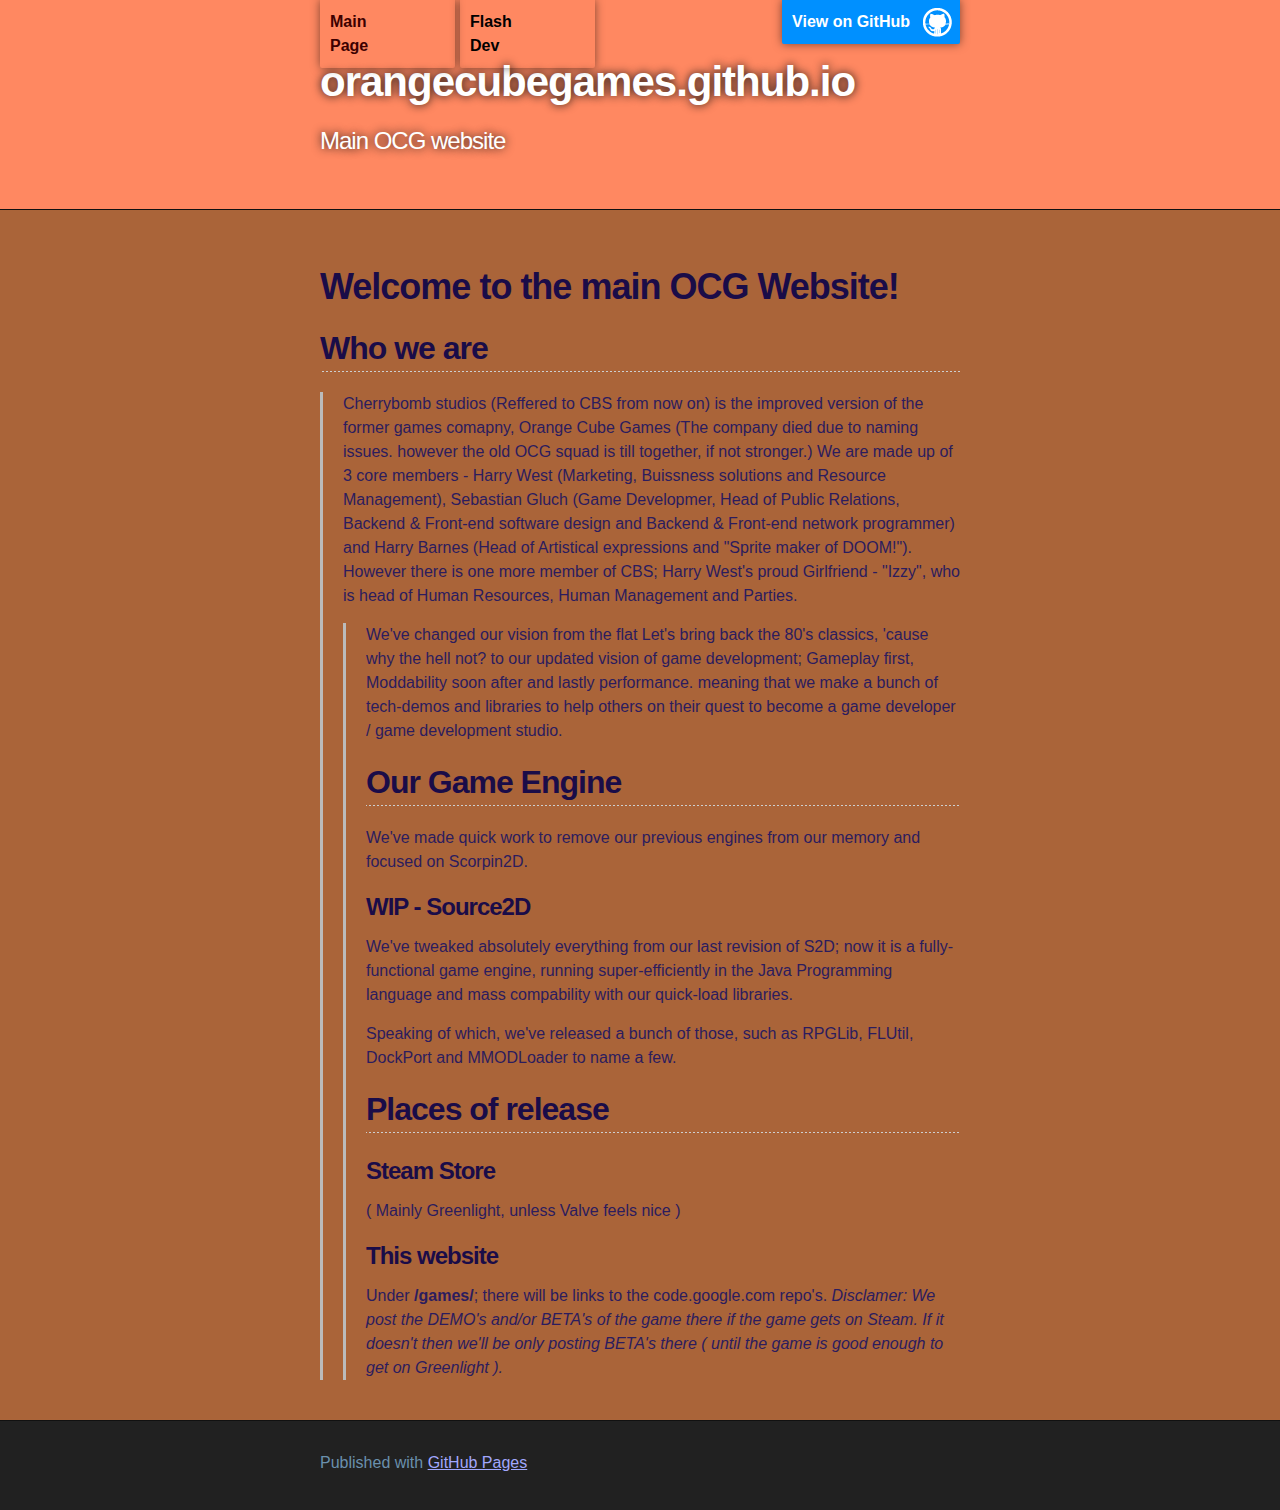
==== index.html @ c963d17f "Update index.html" ====
<!DOCTYPE html>
<html>

  <head>
    <meta charset='utf-8'>
    <meta http-equiv="X-UA-Compatible" content="chrome=1">
    <meta name="description" content="Cherrybomb Studios Main Website">

    <link rel="stylesheet" type="text/css" media="screen" href="stylesheets/stylesheet.css">

    <title>orangecubegames.github.io</title>
  </head>

  <body>

    <!-- HEADER -->
    <div id="header_wrap" class="outer">
        <header class="inner">
          <a id="forkme_banner" href="https://github.com/orangecubegames">View on GitHub</a>
          <a id="nav_element_current" href="https://orangecubegames.github.io/">Main Page</a>
          <a id="nav_element" href="https://orangecubegames.github.io/flash.html">Flash Dev</a>
          <h1 id="project_title">orangecubegames.github.io</h1>
          <h2 id="project_tagline">Main OCG website</h2>

        </header>
    </div>

    <!-- MAIN CONTENT -->
    <div id="main_content_wrap" class="outer">
      <section id="main_content" class="inner">
        <h1>
<a id="welcome-to-the-main-ocg-website" class="anchor" href="#welcome-to-the-main-ocg-website" aria-hidden="true"><span class="octicon octicon-link"></span></a>Welcome to the main OCG Website!</h1>

<h2>
<a id="who-we-are" class="anchor" href="#who-we-are" aria-hidden="true"><span class="octicon octicon-link"></span></a>Who we are</h2>

<blockquote>
<p>Cherrybomb studios (Reffered to CBS from now on) is the improved version of the former games comapny, Orange Cube Games (The company died due to naming issues. however the old OCG squad is till together, if not stronger.) We are made up of 3 core members - Harry West (Marketing, Buissness solutions and Resource Management), Sebastian Gluch (Game Developmer, Head of Public Relations, Backend & Front-end software design and Backend & Front-end network programmer) and Harry Barnes (Head of Artistical expressions and "<i>Sprite maker of <b>DOOM!</b></i>"). However there is one more <i>member</i> of CBS; Harry West's proud Girlfriend - "Izzy", who is head of Human Resources, Human Management and Parties.</b></p>

<blockquote>
<p>We've changed our vision from the flat <i>Let's bring back the 80's classics, 'cause why the hell not?</i> to our updated vision of game development; <b>Gameplay first, Moddability soon after and lastly performance.</b> meaning that we make a bunch of tech-demos and libraries to help others on their quest to become a game developer / game development studio.</p>


<h2>
<a id="our-game-engine" class="anchor" href="#our-game-engine" aria-hidden="true"><span class="octicon octicon-link"></span></a>Our Game Engine</h2>

<p>We've made quick work to remove our previous engines from our memory and focused on <i><b>Scorpin</b>2D</i>.</p>

<h3>
<a id="source-2d" class="anchor" href="#source-2d" aria-hidden="true"><span class="octicon octicon-link"></span></a>WIP - Source2D</h3>

<p>We've tweaked absolutely <b>everything</b> from our last revision of S2D; now it is a fully-functional game engine, running super-efficiently in the Java Programming language and mass compability with our quick-load libraries.</p>
<p>Speaking of which, we've released a bunch of those, such as <b>RPGLib, FLUtil, DockPort and MMODLoader</b> to name a few.</p>
<h2>
<a id="places-of-release" class="anchor" href="#places-of-release" aria-hidden="true"><span class="octicon octicon-link"></span></a>Places of release</h2>

<h3>
<a id="steam-store" class="anchor" href="#steam-store" aria-hidden="true"><span class="octicon octicon-link"></span></a>Steam Store</h3>

<p>( Mainly Greenlight, unless Valve feels nice )</p>

<h3>
<a id="this-website" class="anchor" href="#this-website" aria-hidden="true"><span class="octicon octicon-link"></span></a>This website</h3>

<p>Under <strong>/games/</strong>; there will be links to the code.google.com repo's. <em>Disclamer: We post the DEMO's and/or BETA's of the game there if the game gets on Steam. If it doesn't then we'll be only posting BETA's there ( until the game is good enough to get on Greenlight ).</em></p>
</blockquote>
</blockquote>
</blockquote>
      </section>
    </div>

    <!-- FOOTER  -->
    <div id="footer_wrap" class="outer">
      <footer class="inner">
        <p>Published with <a href="http://pages.github.com">GitHub Pages</a></p>
      </footer>
    </div>

    

  </body>
</html>
---- stylesheets/stylesheet.css ----
/*******************************************************************************
Slate Theme for GitHub Pages
by Jason Costello, @jsncostello
*******************************************************************************/

@import url(pygment_trac.css);

/*******************************************************************************
MeyerWeb Reset
*******************************************************************************/

html, body, div, span, applet, object, iframe,
h1, h2, h3, h4, h5, h6, p, blockquote, pre,
a, abbr, acronym, address, big, cite, code,
del, dfn, em, img, ins, kbd, q, s, samp,
small, strike, strong, sub, sup, tt, var,
b, u, i, center,
dl, dt, dd, ol, ul, li,
fieldset, form, label, legend,
table, caption, tbody, tfoot, thead, tr, th, td,
article, aside, canvas, details, embed,
figure, figcaption, footer, header, hgroup,
menu, nav, output, ruby, section, summary,
time, mark, audio, video {
  margin: 0;
  padding: 0;
  border: 0;
  font: inherit;
  vertical-align: baseline;
}

/* HTML5 display-role reset for older browsers */
article, aside, details, figcaption, figure,
footer, header, hgroup, menu, nav, section {
  display: block;
}

ol, ul {
  list-style: none;
}

table {
  border-collapse: collapse;
  border-spacing: 0;
}

/*******************************************************************************
Theme Styles
*******************************************************************************/

body {
  box-sizing: border-box;
  color:#606275;
  background: #FF8861;
  font-size: 16px;
  font-family: 'Myriad Pro', Calibri, Helvetica, Arial, sans-serif;
  line-height: 1.5;
  margin: 0;
  -webkit-font-smoothing: antialiased;
}

h1, h2, h3, h4, h5, h6 {
  margin: 10px 0;
  font-weight: 700;
  color: #1A0C48;
  font-family: 'Lucida Grande', 'Calibri', Helvetica, Arial, sans-serif;
  letter-spacing: -1px;
}

h1 {
  font-size: 36px;
  font-weight: 700;
}

h2 {
  padding-bottom: 10px;
  font-size: 32px;
  background: url('../images/bg_hr.png') repeat-x bottom;
}

h3 {
  font-size: 24px;
}

h4 {
  font-size: 21px;
}

h5 {
  font-size: 18px;
}

h6 {
  font-size: 16px;
}

p {
  margin: 10px 0 15px 0;
  color: #2C1C5E;
}

footer p {
  color: #6A90AD;
}

a {
  text-decoration: none;
  color: #A1A7FF;
  text-shadow: none;

  transition: color 0.5s ease;
  transition: text-shadow 0.5s ease;
  -webkit-transition: color 0.5s ease;
  -webkit-transition: text-shadow 0.5s ease;
  -moz-transition: color 0.5s ease;
  -moz-transition: text-shadow 0.5s ease;
  -o-transition: color 0.5s ease;
  -o-transition: text-shadow 0.5s ease;
  -ms-transition: color 0.5s ease;
  -ms-transition: text-shadow 0.5s ease;
}

a:hover, a:focus {text-decoration: underline;}

footer a {
  color: #A1A7FD;
  text-decoration: underline;
}

em {
  font-style: italic;
}

strong {
  font-weight: bold;
}

img {
  position: relative;
  margin: 0 auto;
  max-width: 739px;
  padding: 5px;
  margin: 10px 0 10px 0;
  border: 1px solid #ebebeb;

  box-shadow: 0 0 5px #ebebeb;
  -webkit-box-shadow: 0 0 5px #ebebeb;
  -moz-box-shadow: 0 0 5px #ebebeb;
  -o-box-shadow: 0 0 5px #ebebeb;
  -ms-box-shadow: 0 0 5px #ebebeb;
}

p img {
  display: inline;
  margin: 0;
  padding: 0;
  vertical-align: middle;
  text-align: center;
  border: none;
}

pre, code {
  width: 100%;
  color: #222;
  background-color: #fff;

  font-family: Monaco, "Bitstream Vera Sans Mono", "Lucida Console", Terminal, monospace;
  font-size: 14px;

  border-radius: 2px;
  -moz-border-radius: 2px;
  -webkit-border-radius: 2px;
}

pre {
  width: 100%;
  padding: 10px;
  box-shadow: 0 0 10px rgba(0,0,0,.1);
  overflow: auto;
}

code {
  padding: 3px;
  margin: 0 3px;
  box-shadow: 0 0 10px rgba(0,0,0,.1);
}

pre code {
  display: block;
  box-shadow: none;
}

blockquote {
  color: #666;
  margin-bottom: 20px;
  padding: 0 0 0 20px;
  border-left: 3px solid #bbb;
}


ul, ol, dl {
  margin-bottom: 15px
}

ul {
  list-style-position: inside;
  list-style: disc;
  padding-left: 20px;
}

ol {
  list-style-position: inside;
  list-style: decimal;
  padding-left: 20px;
}

dl dt {
  font-weight: bold;
}

dl dd {
  padding-left: 20px;
  font-style: italic;
}

dl p {
  padding-left: 20px;
  font-style: italic;
}

hr {
  height: 1px;
  margin-bottom: 5px;
  border: none;
  background: url('../images/bg_hr.png') repeat-x center;
}

table {
  border: 1px solid #373737;
  margin-bottom: 20px;
  text-align: left;
 }

th {
  font-family: 'Lucida Grande', 'Helvetica Neue', Helvetica, Arial, sans-serif;
  padding: 10px;
  background: #373737;
  color: #fff;
 }

td {
  padding: 10px;
  border: 1px solid #373737;
 }

form {
  background: #f2f2f2;
  padding: 20px;
}

/*******************************************************************************
Full-Width Styles
*******************************************************************************/

.outer {
  width: 100%;
}

.inner {
  position: relative;
  max-width: 640px;
  padding: 20px 10px;
  margin: 0 auto;
}

#forkme_banner {
  display: block;
  position: absolute;
  top:0;
  right: 10px;
  z-index: 10;
  padding: 10px 50px 10px 10px;
  color: #fff;
  background: url('../images/blacktocat.png') #0090ff no-repeat 95% 50%;
  font-weight: 700;
  box-shadow: 0 0 10px rgba(0,0,0,.5);
  border-bottom-left-radius: 2px;
  border-bottom-right-radius: 2px;
}

#nav_element {
  float: left;
  display: block;
  position: absolute;
  top:0;
  left: 150px;
  z-index: 10;
  padding: 10px 50px 10px 10px;
  color: rgb(0,0,0);
  font-weight: 700;
  box-shadow: 0 0 10px rgba(0,0,0,.5);
  border-bottom-left-radius: 2px;
  border-bottom-right-radius: 2px;
  width: 75px;
  margin-right: 100%;
}

#nav_element_current {
  float: left;
  display: block;
  position: absolute;
  top:0;
  left: 10px;
  z-index: 10;
  padding: 10px 50px 10px 10px;
  color: rgb(60,0,0);
  font-weight: 700;
  box-shadow: 0 0 10px rgba(0,0,0,.5);
  border-bottom-left-radius: 2px;
  border-bottom-right-radius: 2px;
  width: 75px;
  margin-right: 100%;
}

#header_wrap {
  background: #FF8861;
  background: -moz-linear-gradient(top, #FF8861, #FF8861);
  background: -webkit-linear-gradient(top, #FF8861, #FF8861);
  background: -ms-linear-gradient(top, #FF8861, #FF8861);
  background: -o-linear-gradient(top, #FF8861, #FF8861);
  background: linear-gradient(top, #FF8861, #FF8861);
}

#header_wrap .inner {
  padding: 50px 10px 30px 10px;
}

#project_title {
  margin: 0;
  color: #fff;
  font-size: 42px;
  font-weight: 700;
  text-shadow: #111 0px 0px 10px;
}

#project_tagline {
  color: #fff;
  font-size: 24px;
  font-weight: 300;
  background: none;
  text-shadow: #111 0px 0px 10px;
}

#downloads {
  position: absolute;
  width: 210px;
  z-index: 10;
  bottom: -40px;
  right: 0;
  height: 70px;
  background: url('../images/icon_download.png') no-repeat 0% 90%;
}

.zip_download_link {
  display: block;
  float: right;
  width: 90px;
  height:70px;
  text-indent: -5000px;
  overflow: hidden;
  background: url(../images/sprite_download.png) no-repeat bottom left;
}

.tar_download_link {
  display: block;
  float: right;
  width: 90px;
  height:70px;
  text-indent: -5000px;
  overflow: hidden;
  background: url(../images/sprite_download.png) no-repeat bottom right;
  margin-left: 10px;
}

.zip_download_link:hover {
  background: url(../images/sprite_download.png) no-repeat top left;
}

.tar_download_link:hover {
  background: url(../images/sprite_download.png) no-repeat top right;
}

#main_content_wrap {
  background-color: #AA6439;
  border-top: 1px solid #111;
  border-bottom: 1px solid #111;
}

#main_content {
  padding-top: 40px;
}

#footer_wrap {
  background: #212121;
}



/*******************************************************************************
Small Device Styles
*******************************************************************************/

@media screen and (max-width: 480px) {
  body {
    font-size:14px;
  }

  #downloads {
    display: none;
  }

  .inner {
    min-width: 320px;
    max-width: 480px;
  }

  #project_title {
  font-size: 32px;
  }

  h1 {
    font-size: 28px;
  }

  h2 {
    font-size: 24px;
  }

  h3 {
    font-size: 21px;
  }

  h4 {
    font-size: 18px;
  }

  h5 {
    font-size: 14px;
  }

  h6 {
    font-size: 12px;
  }

  code, pre {
    min-width: 320px;
    max-width: 480px;
    font-size: 11px;
  }

}
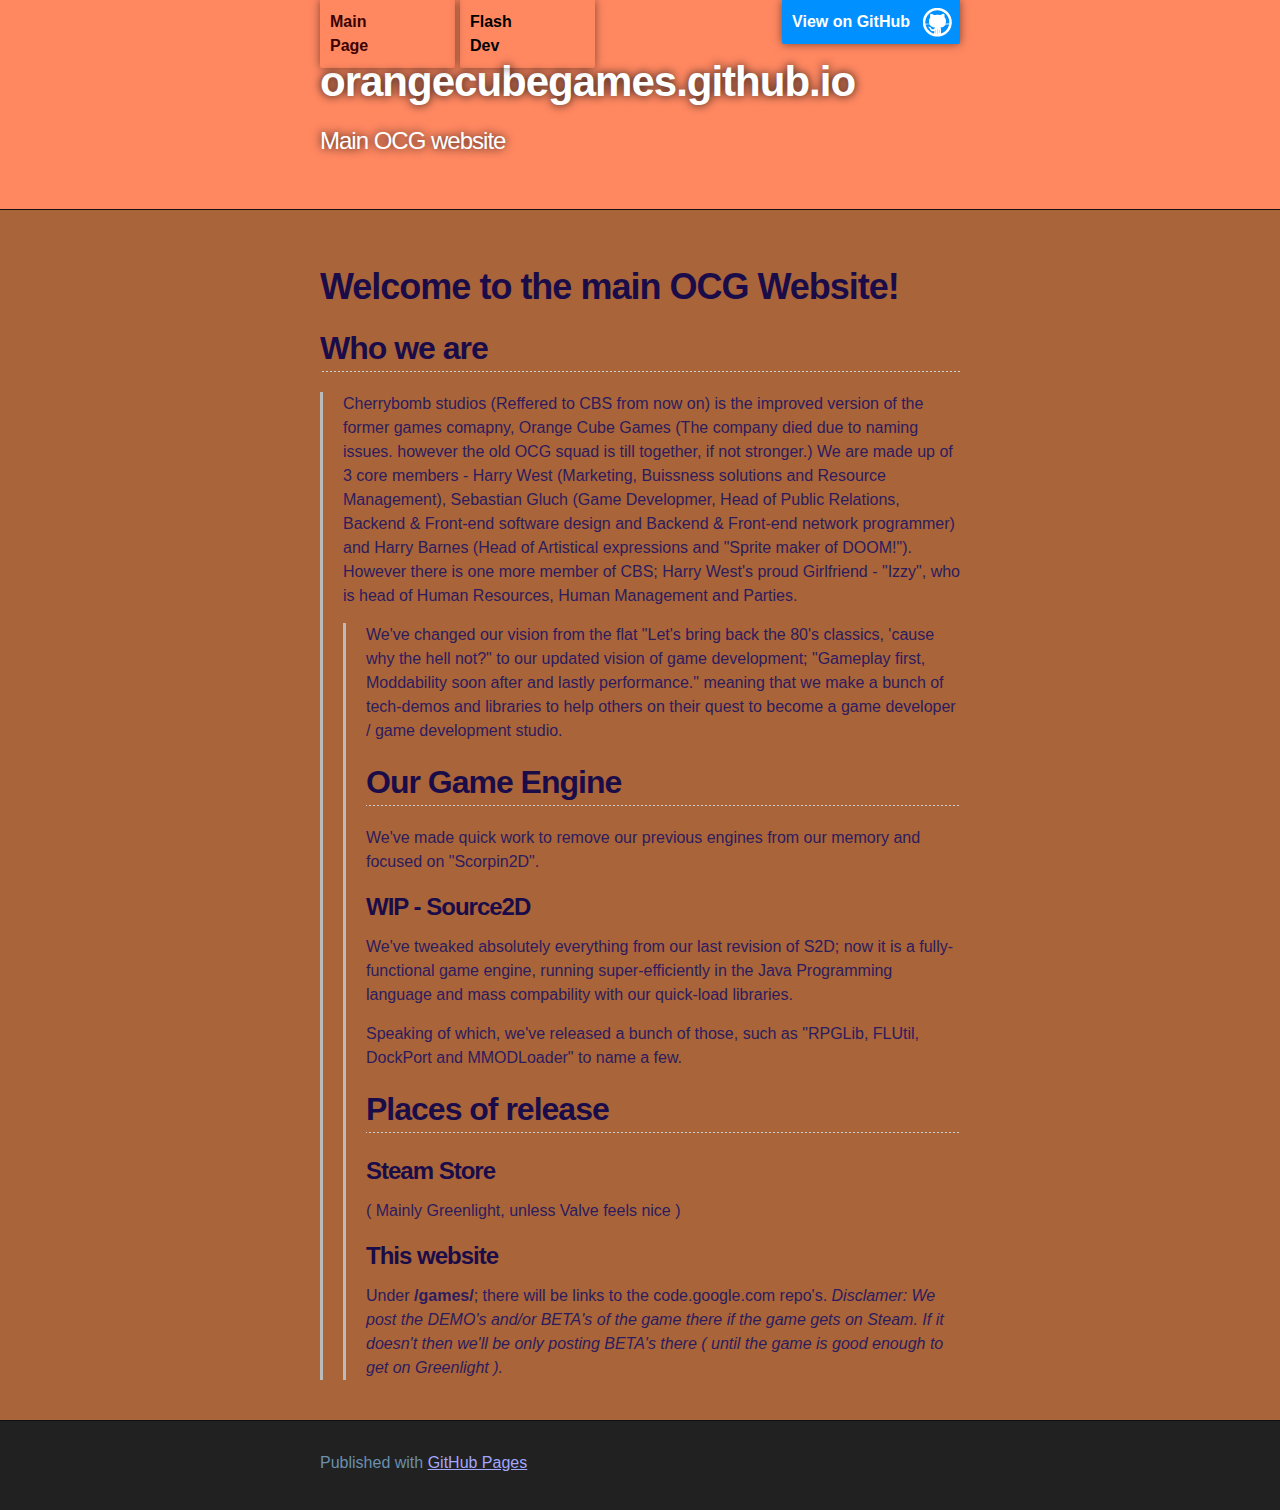
==== commit c3f8ecdb: "Update index.html" ====
--- a/index.html
+++ b/index.html
@@ -38,19 +38,19 @@
 <p>Cherrybomb studios (Reffered to CBS from now on) is the improved version of the former games comapny, Orange Cube Games (The company died due to naming issues. however the old OCG squad is till together, if not stronger.) We are made up of 3 core members - Harry West (Marketing, Buissness solutions and Resource Management), Sebastian Gluch (Game Developmer, Head of Public Relations, Backend & Front-end software design and Backend & Front-end network programmer) and Harry Barnes (Head of Artistical expressions and "<i>Sprite maker of <b>DOOM!</b></i>"). However there is one more <i>member</i> of CBS; Harry West's proud Girlfriend - "Izzy", who is head of Human Resources, Human Management and Parties.</b></p>
 
 <blockquote>
-<p>We've changed our vision from the flat <i>Let's bring back the 80's classics, 'cause why the hell not?</i> to our updated vision of game development; <b>Gameplay first, Moddability soon after and lastly performance.</b> meaning that we make a bunch of tech-demos and libraries to help others on their quest to become a game developer / game development studio.</p>
+<p>We've changed our vision from the flat <i>"Let's bring back the 80's classics, 'cause why the hell not?"</i> to our updated vision of game development; <b>"Gameplay first, Moddability soon after and lastly performance."</b> meaning that we make a bunch of tech-demos and libraries to help others on their quest to become a game developer / game development studio.</p>
 
 
 <h2>
 <a id="our-game-engine" class="anchor" href="#our-game-engine" aria-hidden="true"><span class="octicon octicon-link"></span></a>Our Game Engine</h2>
 
-<p>We've made quick work to remove our previous engines from our memory and focused on <i><b>Scorpin</b>2D</i>.</p>
+<p>We've made quick work to remove our previous engines from our memory and focused on "<i><b>Scorpin</b>2D</i>".</p>
 
 <h3>
 <a id="source-2d" class="anchor" href="#source-2d" aria-hidden="true"><span class="octicon octicon-link"></span></a>WIP - Source2D</h3>
 
 <p>We've tweaked absolutely <b>everything</b> from our last revision of S2D; now it is a fully-functional game engine, running super-efficiently in the Java Programming language and mass compability with our quick-load libraries.</p>
-<p>Speaking of which, we've released a bunch of those, such as <b>RPGLib, FLUtil, DockPort and MMODLoader</b> to name a few.</p>
+<p>Speaking of which, we've released a bunch of those, such as <b>"RPGLib, FLUtil, DockPort and MMODLoader"</b> to name a few.</p>
 <h2>
 <a id="places-of-release" class="anchor" href="#places-of-release" aria-hidden="true"><span class="octicon octicon-link"></span></a>Places of release</h2>
 
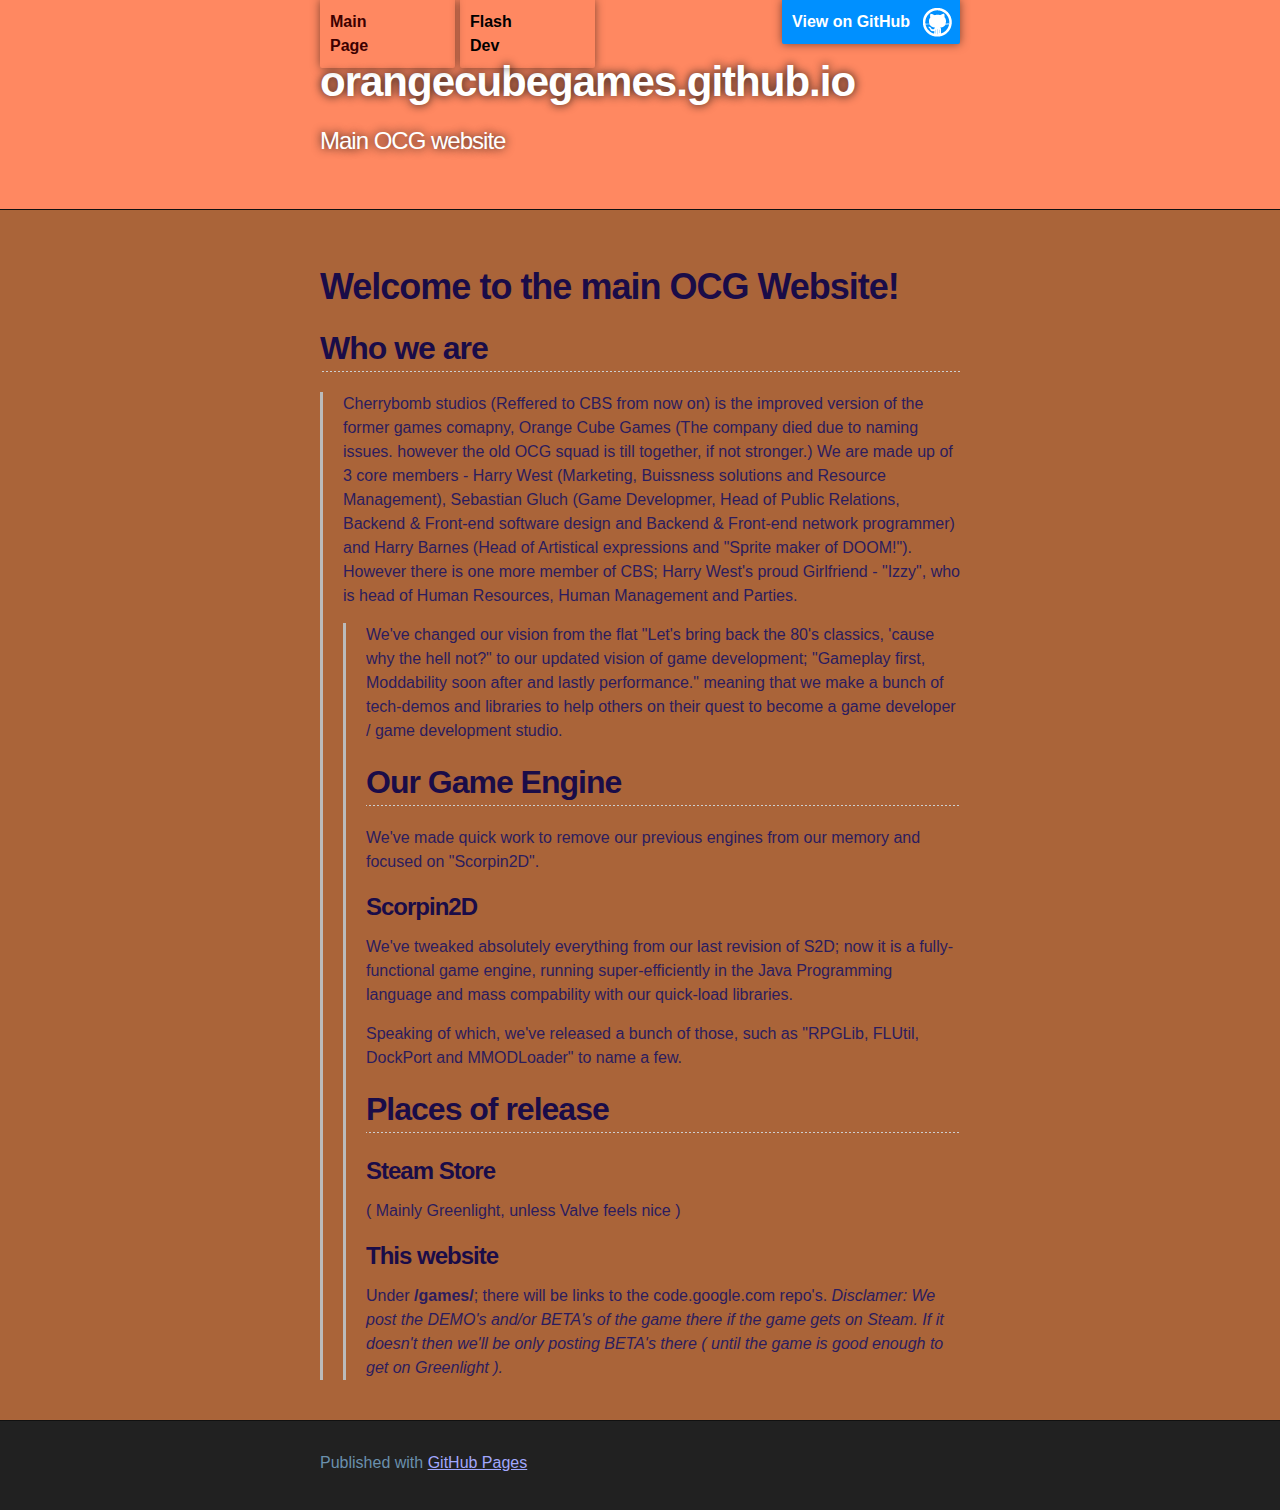
==== commit c34e8c41: "Update index.html" ====
--- a/index.html
+++ b/index.html
@@ -47,7 +47,7 @@
 <p>We've made quick work to remove our previous engines from our memory and focused on "<i><b>Scorpin</b>2D</i>".</p>
 
 <h3>
-<a id="source-2d" class="anchor" href="#source-2d" aria-hidden="true"><span class="octicon octicon-link"></span></a>WIP - Source2D</h3>
+<a id="source-2d" class="anchor" href="#source-2d" aria-hidden="true"><span class="octicon octicon-link"></span></a>Scorpin2D</h3>
 
 <p>We've tweaked absolutely <b>everything</b> from our last revision of S2D; now it is a fully-functional game engine, running super-efficiently in the Java Programming language and mass compability with our quick-load libraries.</p>
 <p>Speaking of which, we've released a bunch of those, such as <b>"RPGLib, FLUtil, DockPort and MMODLoader"</b> to name a few.</p>
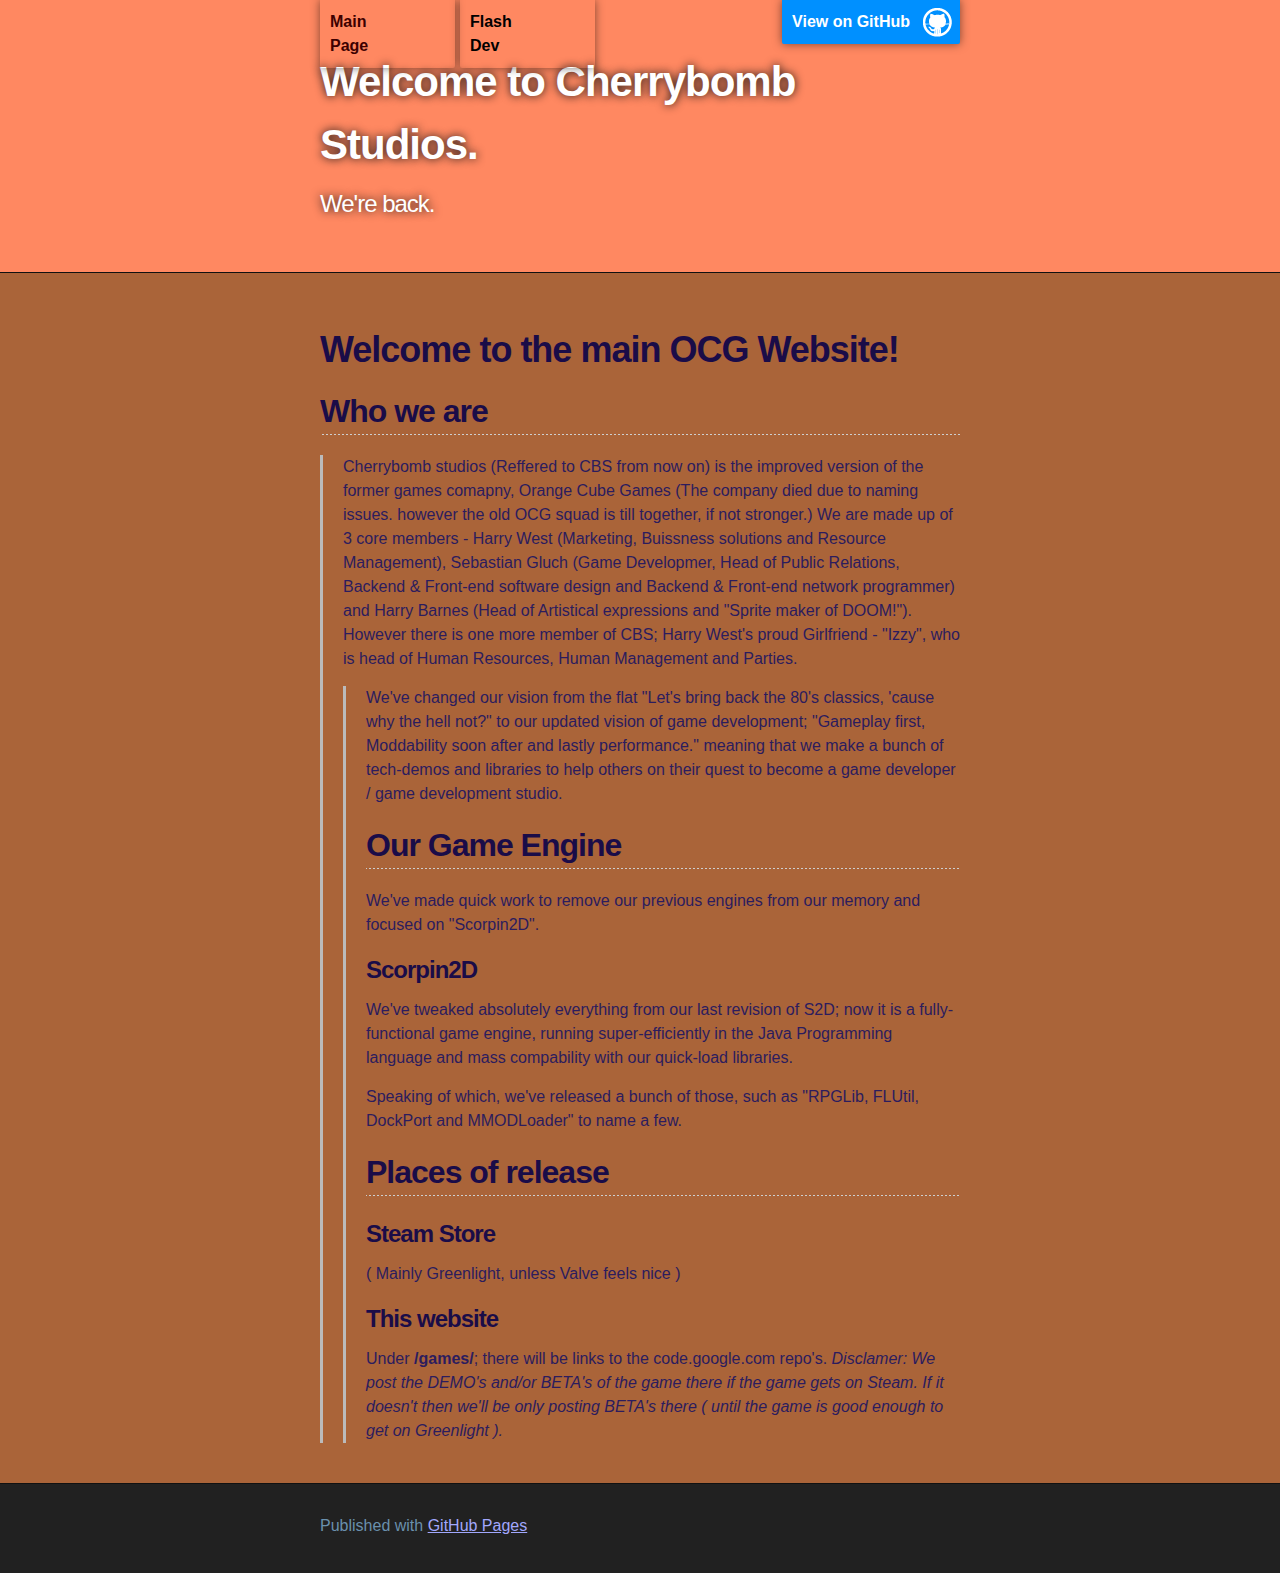
==== commit c8151959: "Update index.html" ====
--- a/index.html
+++ b/index.html
@@ -8,7 +8,7 @@
 
     <link rel="stylesheet" type="text/css" media="screen" href="stylesheets/stylesheet.css">
 
-    <title>orangecubegames.github.io</title>
+    <title>Welcome to the bane of FPS.</title>
   </head>
 
   <body>
@@ -19,8 +19,8 @@
           <a id="forkme_banner" href="https://github.com/orangecubegames">View on GitHub</a>
           <a id="nav_element_current" href="https://orangecubegames.github.io/">Main Page</a>
           <a id="nav_element" href="https://orangecubegames.github.io/flash.html">Flash Dev</a>
-          <h1 id="project_title">orangecubegames.github.io</h1>
-          <h2 id="project_tagline">Main OCG website</h2>
+          <h1 id="project_title">Welcome to Cherrybomb Studios.</h1>
+          <h2 id="project_tagline">We're back.</h2>
 
         </header>
     </div>
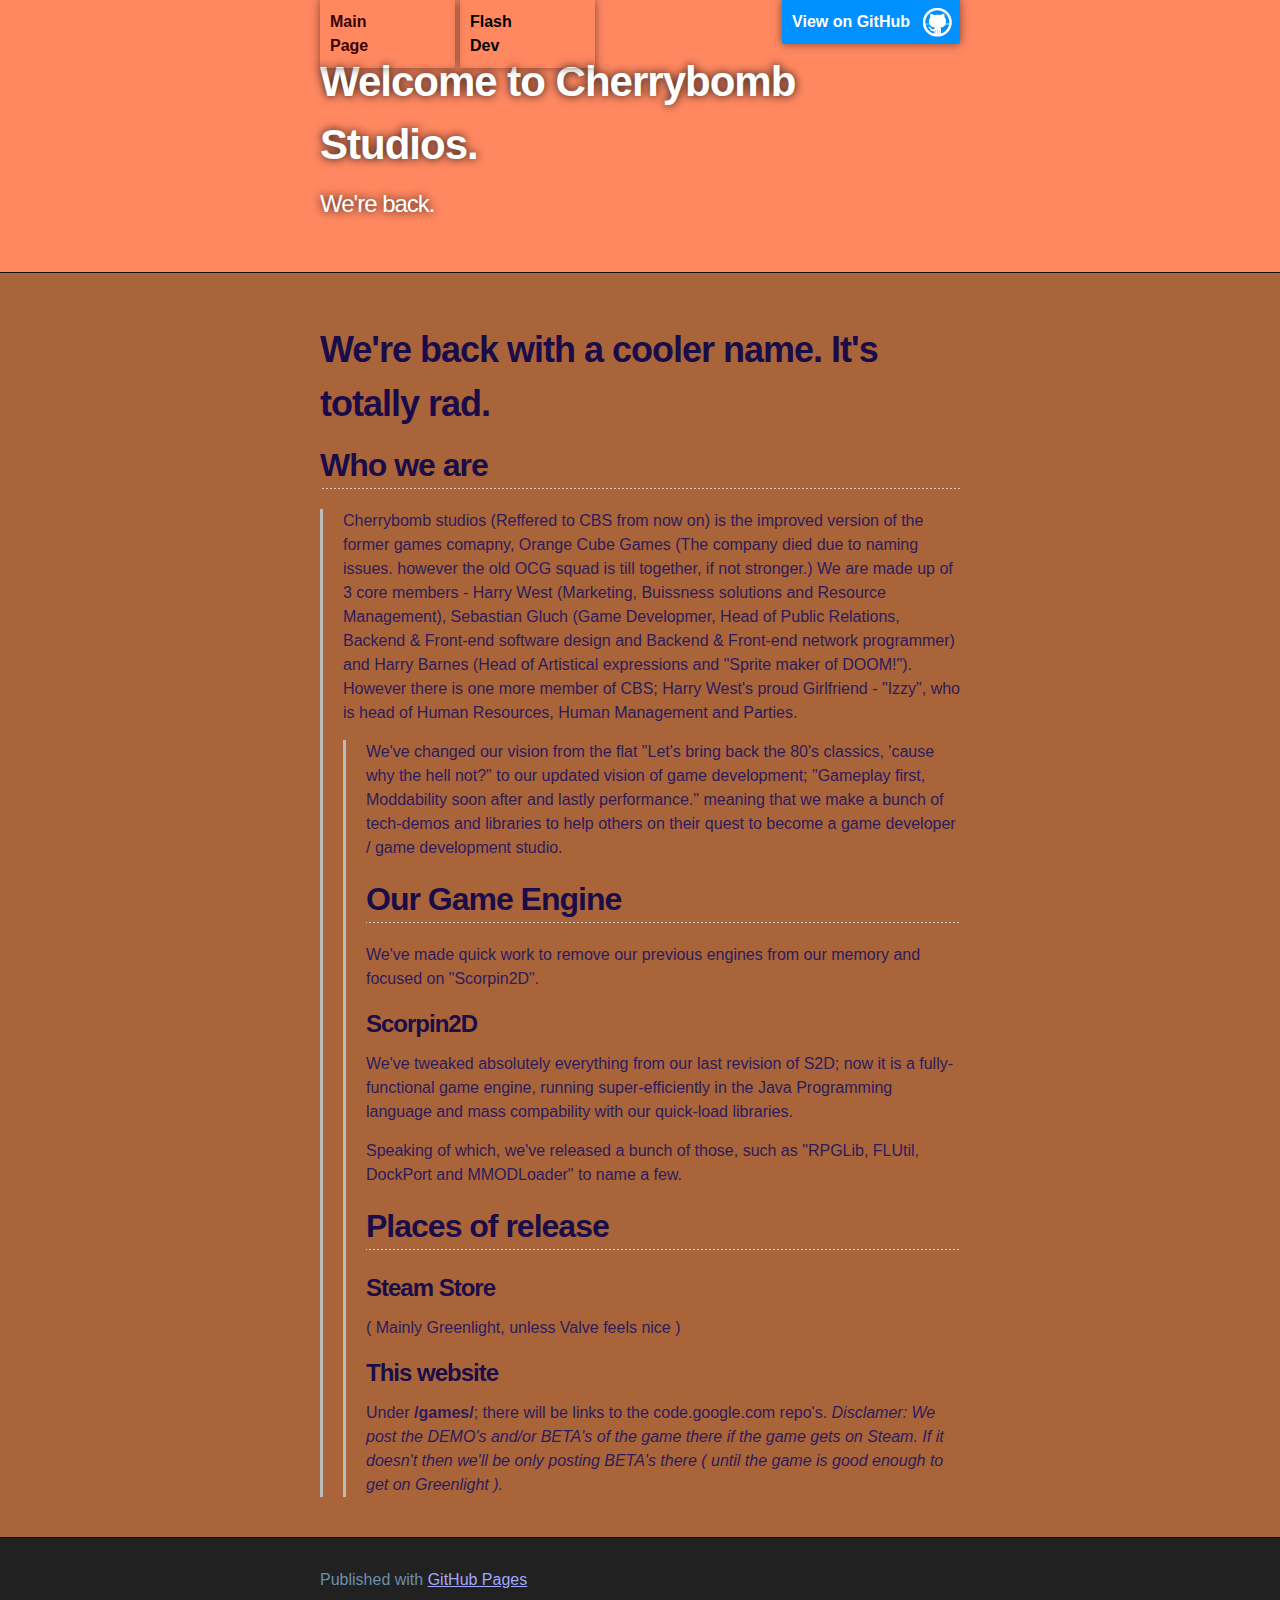
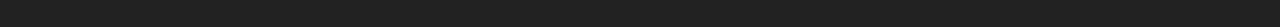
==== commit 1540e382: "Update index.html" ====
--- a/index.html
+++ b/index.html
@@ -29,7 +29,7 @@
     <div id="main_content_wrap" class="outer">
       <section id="main_content" class="inner">
         <h1>
-<a id="welcome-to-the-main-ocg-website" class="anchor" href="#welcome-to-the-main-ocg-website" aria-hidden="true"><span class="octicon octicon-link"></span></a>Welcome to the main OCG Website!</h1>
+<a id="welcome-to-the-main-ocg-website" class="anchor" href="#welcome-to-the-main-ocg-website" aria-hidden="true"><span class="octicon octicon-link"></span></a>We're back with a cooler name. It's totally rad.</h1>
 
 <h2>
 <a id="who-we-are" class="anchor" href="#who-we-are" aria-hidden="true"><span class="octicon octicon-link"></span></a>Who we are</h2>
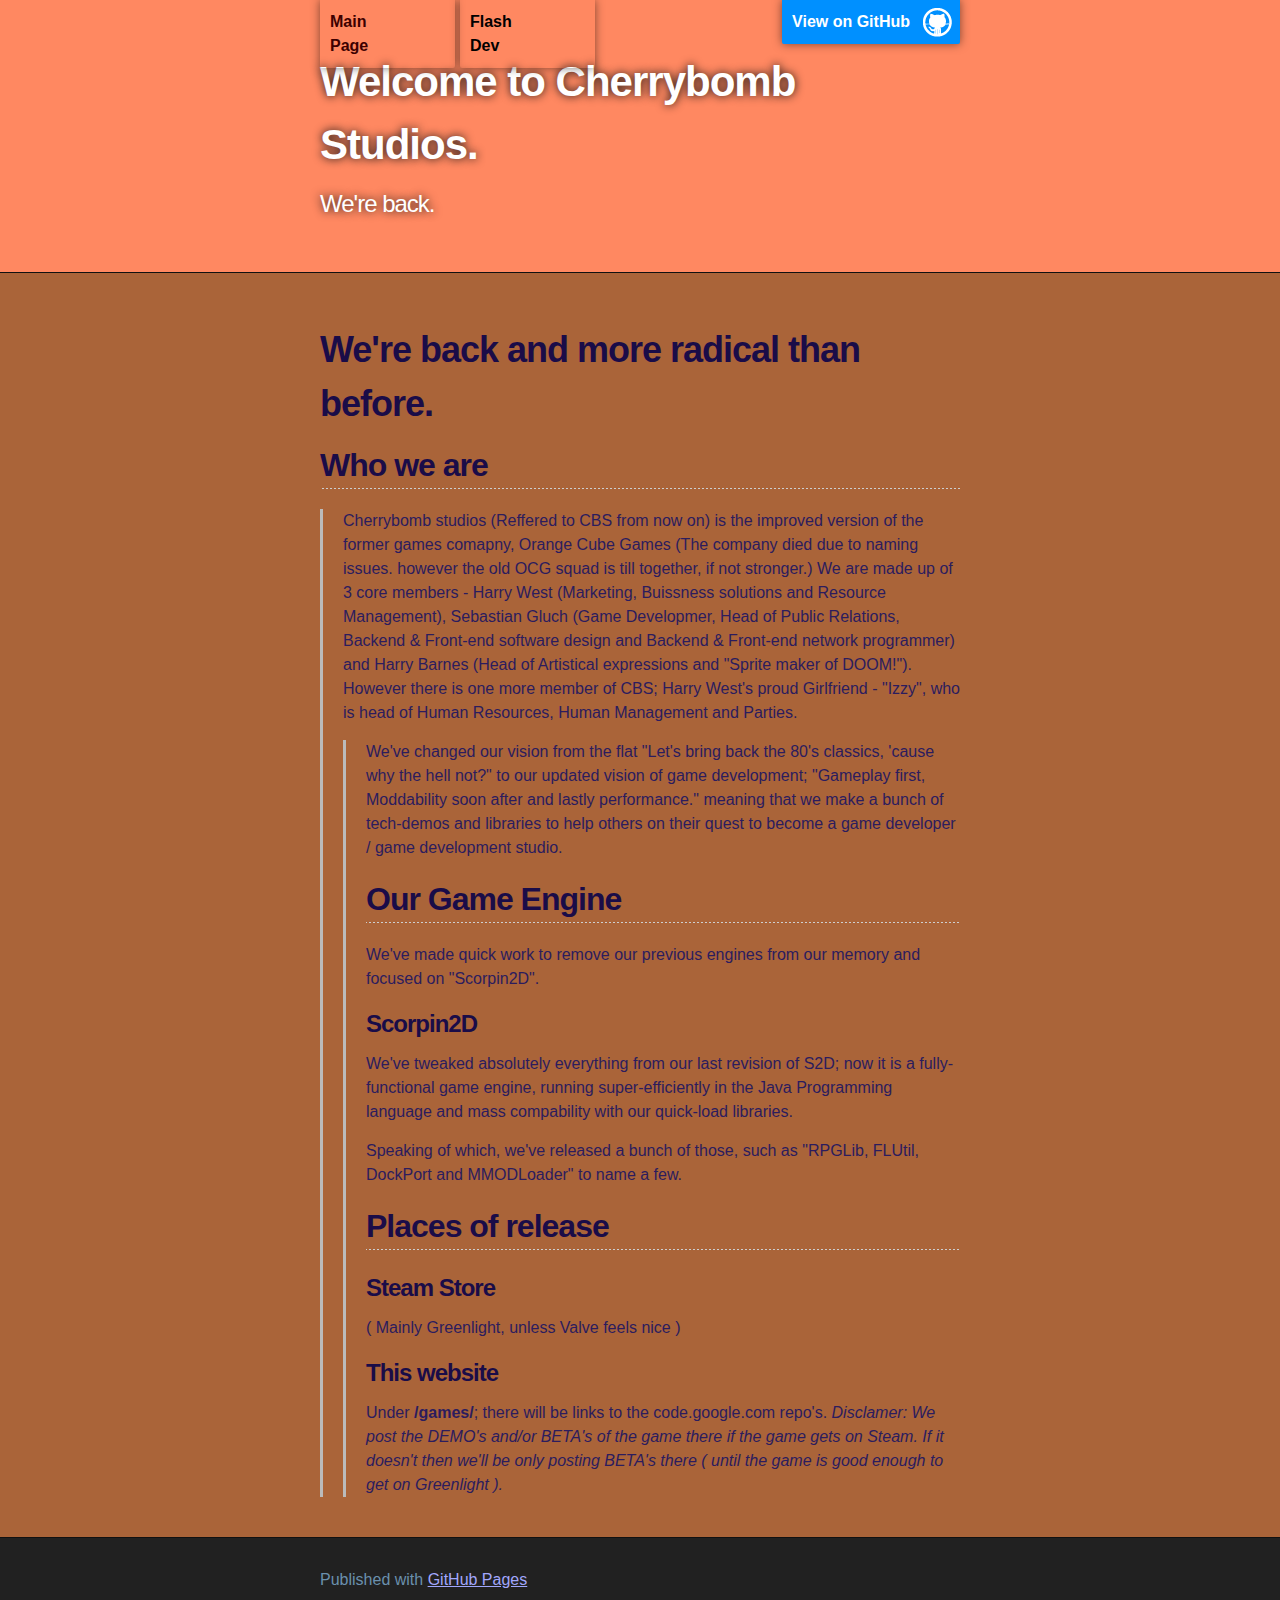
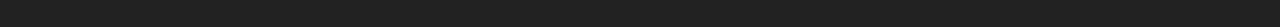
==== commit a9f39779: "Update index.html" ====
--- a/index.html
+++ b/index.html
@@ -29,7 +29,7 @@
     <div id="main_content_wrap" class="outer">
       <section id="main_content" class="inner">
         <h1>
-<a id="welcome-to-the-main-ocg-website" class="anchor" href="#welcome-to-the-main-ocg-website" aria-hidden="true"><span class="octicon octicon-link"></span></a>We're back with a cooler name. It's totally rad.</h1>
+<a id="welcome-to-the-main-ocg-website" class="anchor" href="#welcome-to-the-main-ocg-website" aria-hidden="true"><span class="octicon octicon-link"></span></a>We're back and more radical than before. </h1>
 
 <h2>
 <a id="who-we-are" class="anchor" href="#who-we-are" aria-hidden="true"><span class="octicon octicon-link"></span></a>Who we are</h2>
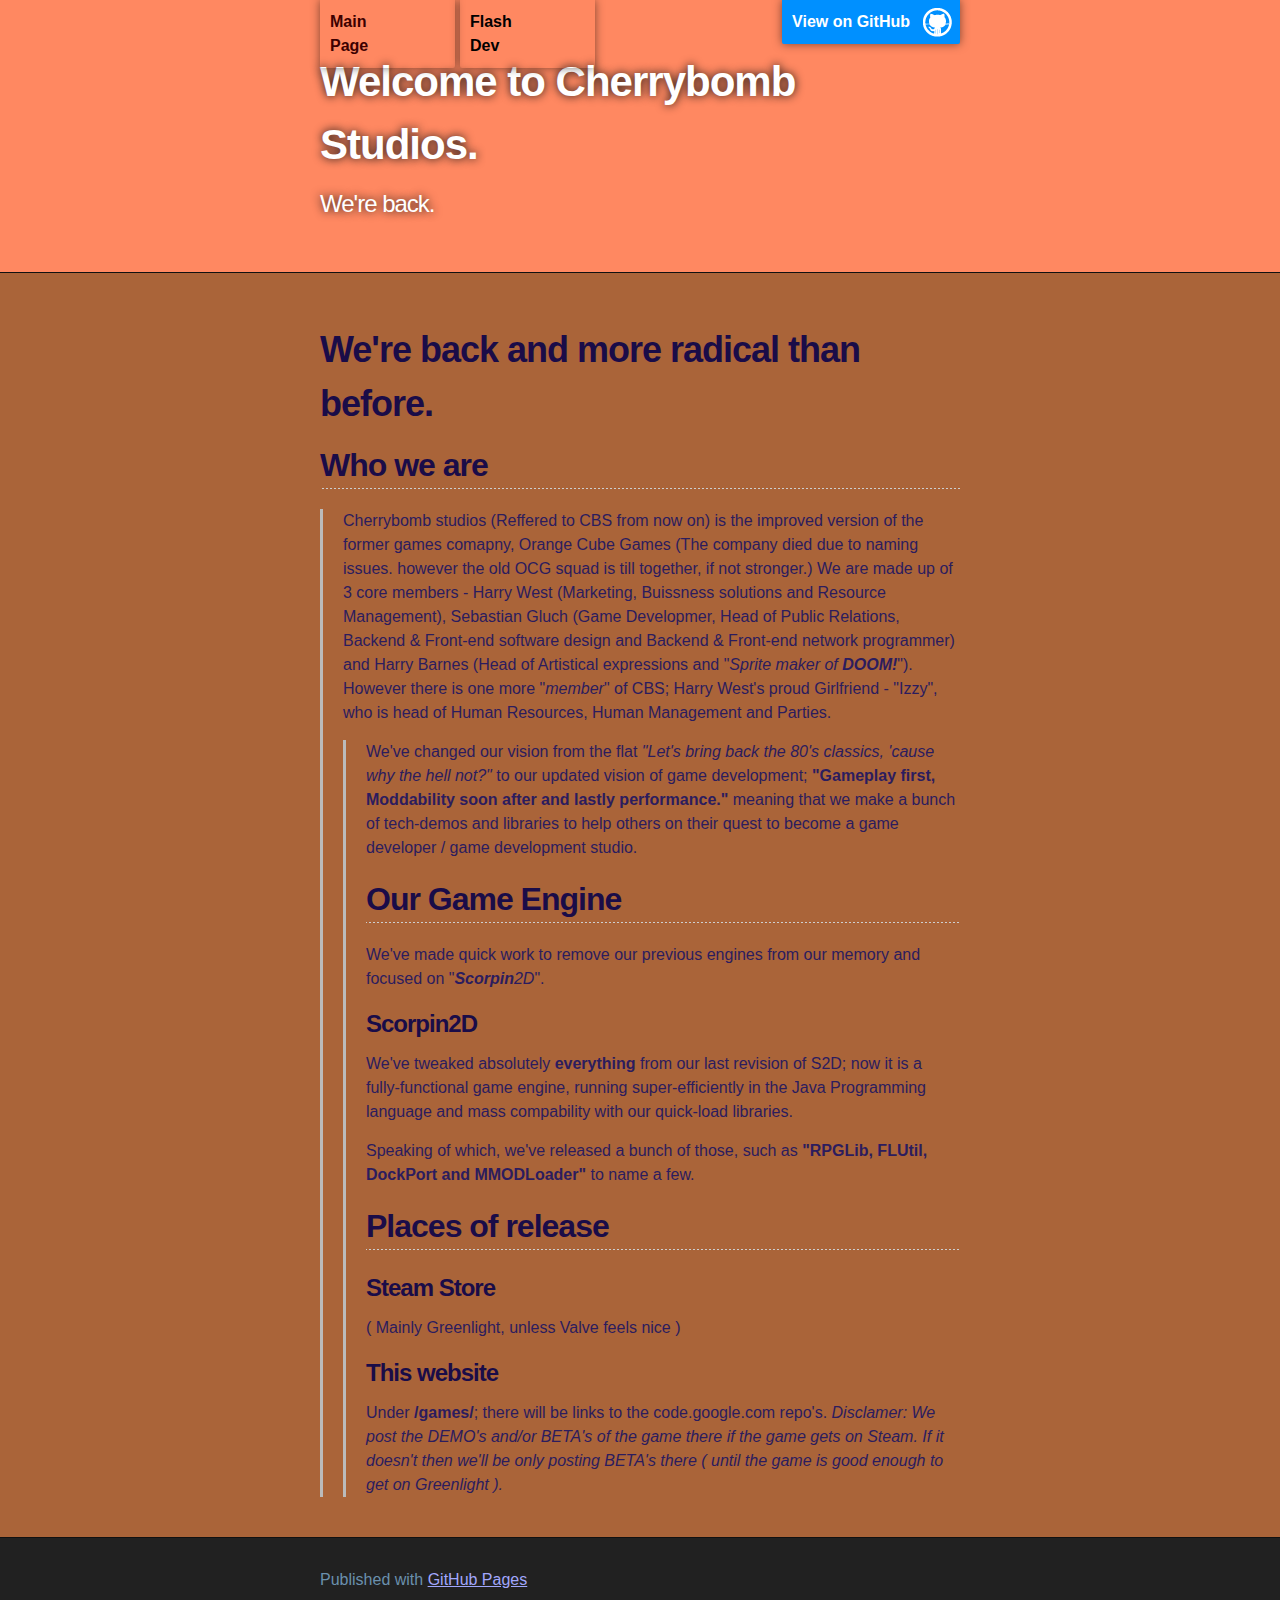
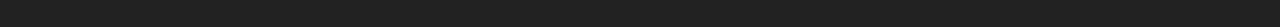
==== commit bc03783f: "Update index.html" ====
--- a/index.html
+++ b/index.html
@@ -35,22 +35,22 @@
 <a id="who-we-are" class="anchor" href="#who-we-are" aria-hidden="true"><span class="octicon octicon-link"></span></a>Who we are</h2>
 
 <blockquote>
-<p>Cherrybomb studios (Reffered to CBS from now on) is the improved version of the former games comapny, Orange Cube Games (The company died due to naming issues. however the old OCG squad is till together, if not stronger.) We are made up of 3 core members - Harry West (Marketing, Buissness solutions and Resource Management), Sebastian Gluch (Game Developmer, Head of Public Relations, Backend & Front-end software design and Backend & Front-end network programmer) and Harry Barnes (Head of Artistical expressions and "<i>Sprite maker of <b>DOOM!</b></i>"). However there is one more <i>member</i> of CBS; Harry West's proud Girlfriend - "Izzy", who is head of Human Resources, Human Management and Parties.</b></p>
+<p>Cherrybomb studios (Reffered to CBS from now on) is the improved version of the former games comapny, Orange Cube Games (The company died due to naming issues. however the old OCG squad is till together, if not stronger.) We are made up of 3 core members - Harry West (Marketing, Buissness solutions and Resource Management), Sebastian Gluch (Game Developmer, Head of Public Relations, Backend & Front-end software design and Backend & Front-end network programmer) and Harry Barnes (Head of Artistical expressions and "<em>Sprite maker of <strong>DOOM!</strong></em>"). However there is one more "<em>member</em>" of CBS; Harry West's proud Girlfriend - "Izzy", who is head of Human Resources, Human Management and Parties.</strong></p>
 
 <blockquote>
-<p>We've changed our vision from the flat <i>"Let's bring back the 80's classics, 'cause why the hell not?"</i> to our updated vision of game development; <b>"Gameplay first, Moddability soon after and lastly performance."</b> meaning that we make a bunch of tech-demos and libraries to help others on their quest to become a game developer / game development studio.</p>
+<p>We've changed our vision from the flat <em>"Let's bring back the 80's classics, 'cause why the hell not?"</em> to our updated vision of game development; <strong>"Gameplay first, Moddability soon after and lastly performance."</strong> meaning that we make a bunch of tech-demos and libraries to help others on their quest to become a game developer / game development studio.</p>
 
 
 <h2>
 <a id="our-game-engine" class="anchor" href="#our-game-engine" aria-hidden="true"><span class="octicon octicon-link"></span></a>Our Game Engine</h2>
 
-<p>We've made quick work to remove our previous engines from our memory and focused on "<i><b>Scorpin</b>2D</i>".</p>
+<p>We've made quick work to remove our previous engines from our memory and focused on "<em><strong>Scorpin</strong>2D</em>".</p>
 
 <h3>
 <a id="source-2d" class="anchor" href="#source-2d" aria-hidden="true"><span class="octicon octicon-link"></span></a>Scorpin2D</h3>
 
-<p>We've tweaked absolutely <b>everything</b> from our last revision of S2D; now it is a fully-functional game engine, running super-efficiently in the Java Programming language and mass compability with our quick-load libraries.</p>
-<p>Speaking of which, we've released a bunch of those, such as <b>"RPGLib, FLUtil, DockPort and MMODLoader"</b> to name a few.</p>
+<p>We've tweaked absolutely <strong>everything</strong> from our last revision of S2D; now it is a fully-functional game engine, running super-efficiently in the Java Programming language and mass compability with our quick-load libraries.</p>
+<p>Speaking of which, we've released a bunch of those, such as <strong>"RPGLib, FLUtil, DockPort and MMODLoader"</strong> to name a few.</p>
 <h2>
 <a id="places-of-release" class="anchor" href="#places-of-release" aria-hidden="true"><span class="octicon octicon-link"></span></a>Places of release</h2>
 
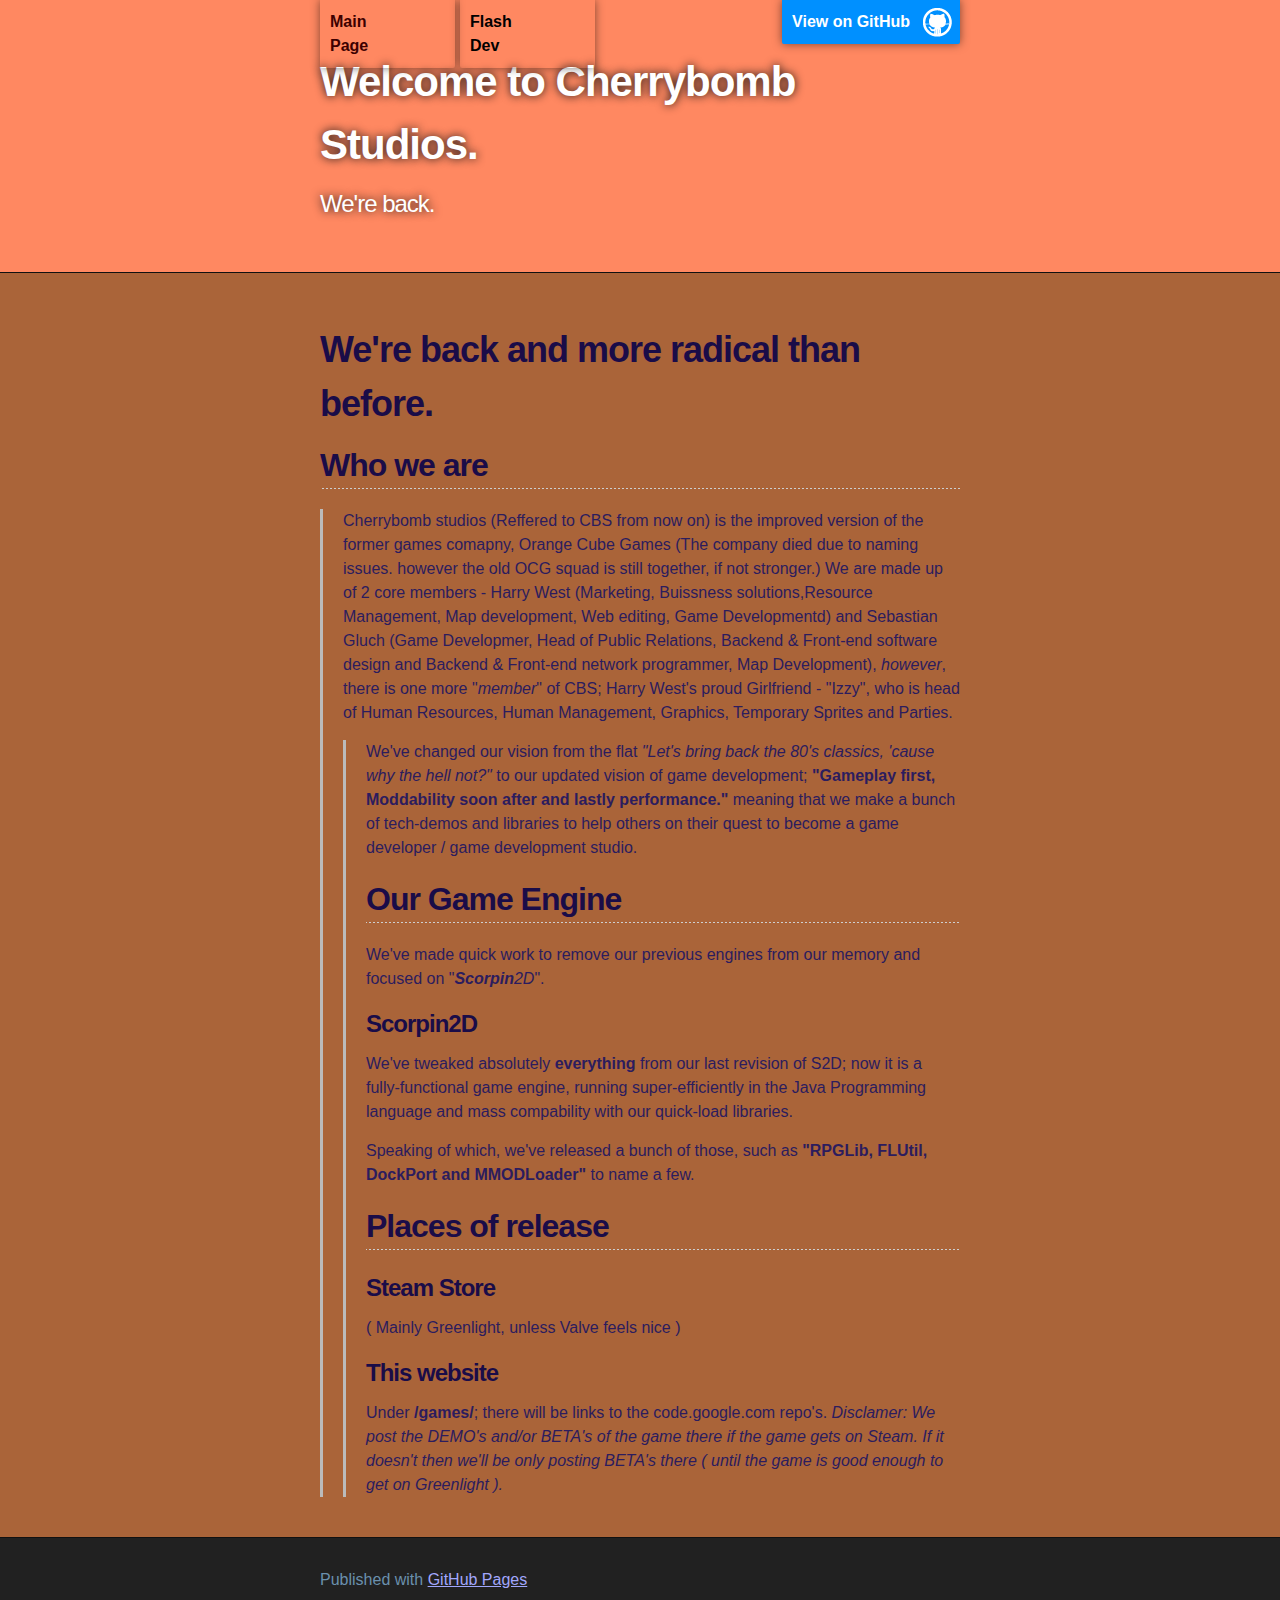
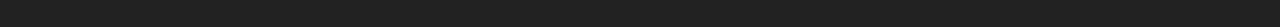
==== commit e21ec87d: "Update index.html" ====
--- a/index.html
+++ b/index.html
@@ -35,7 +35,7 @@
 <a id="who-we-are" class="anchor" href="#who-we-are" aria-hidden="true"><span class="octicon octicon-link"></span></a>Who we are</h2>
 
 <blockquote>
-<p>Cherrybomb studios (Reffered to CBS from now on) is the improved version of the former games comapny, Orange Cube Games (The company died due to naming issues. however the old OCG squad is till together, if not stronger.) We are made up of 3 core members - Harry West (Marketing, Buissness solutions and Resource Management), Sebastian Gluch (Game Developmer, Head of Public Relations, Backend & Front-end software design and Backend & Front-end network programmer) and Harry Barnes (Head of Artistical expressions and "<em>Sprite maker of <strong>DOOM!</strong></em>"). However there is one more "<em>member</em>" of CBS; Harry West's proud Girlfriend - "Izzy", who is head of Human Resources, Human Management and Parties.</strong></p>
+<p>Cherrybomb studios (Reffered to CBS from now on) is the improved version of the former games comapny, Orange Cube Games (The company died due to naming issues. however the old OCG squad is still together, if not stronger.) We are made up of 2 core members - Harry West (Marketing, Buissness solutions,Resource Management, Map development, Web editing, Game Developmentd) and Sebastian Gluch (Game Developmer, Head of Public Relations, Backend & Front-end software design and Backend & Front-end network programmer, Map Development), <em>however</em>, there is one more "<em>member</em>" of CBS; Harry West's proud Girlfriend - "Izzy", who is head of Human Resources, Human Management, Graphics, Temporary Sprites and Parties.</strong></p>
 
 <blockquote>
 <p>We've changed our vision from the flat <em>"Let's bring back the 80's classics, 'cause why the hell not?"</em> to our updated vision of game development; <strong>"Gameplay first, Moddability soon after and lastly performance."</strong> meaning that we make a bunch of tech-demos and libraries to help others on their quest to become a game developer / game development studio.</p>
